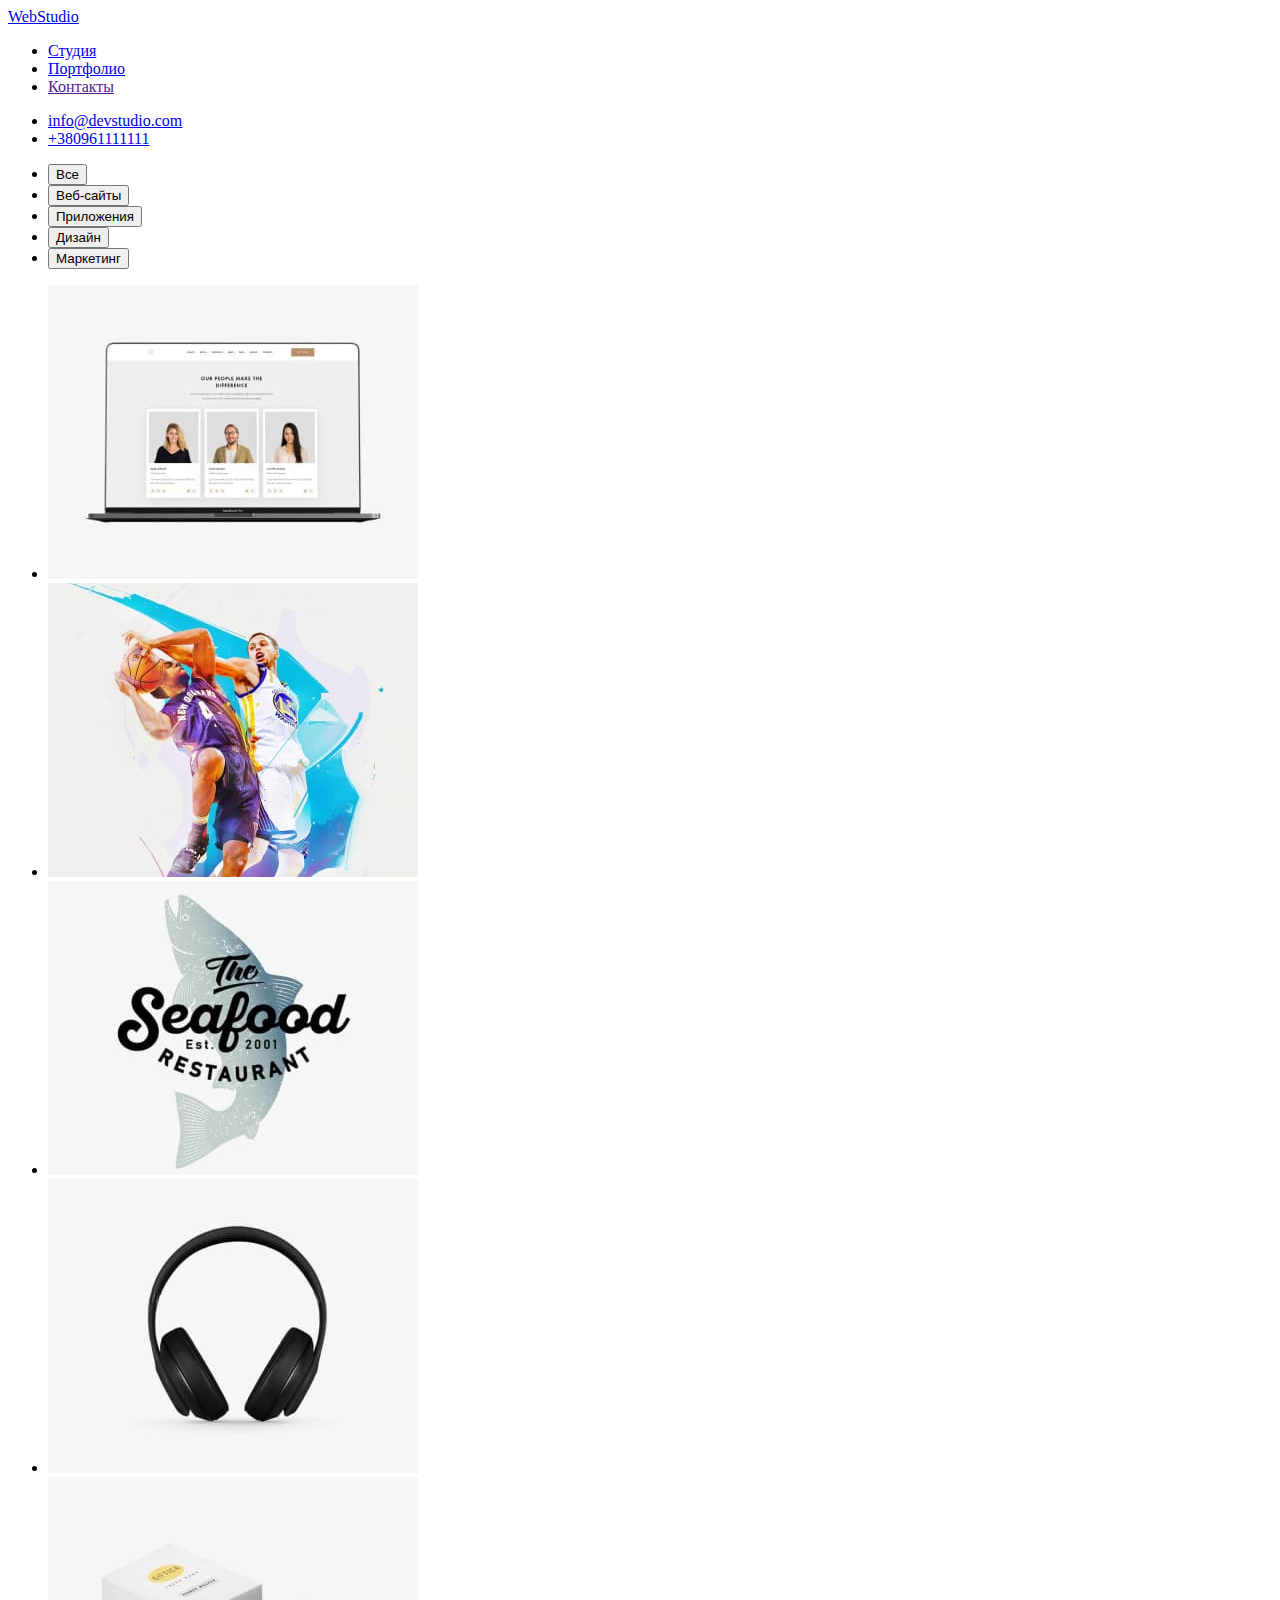
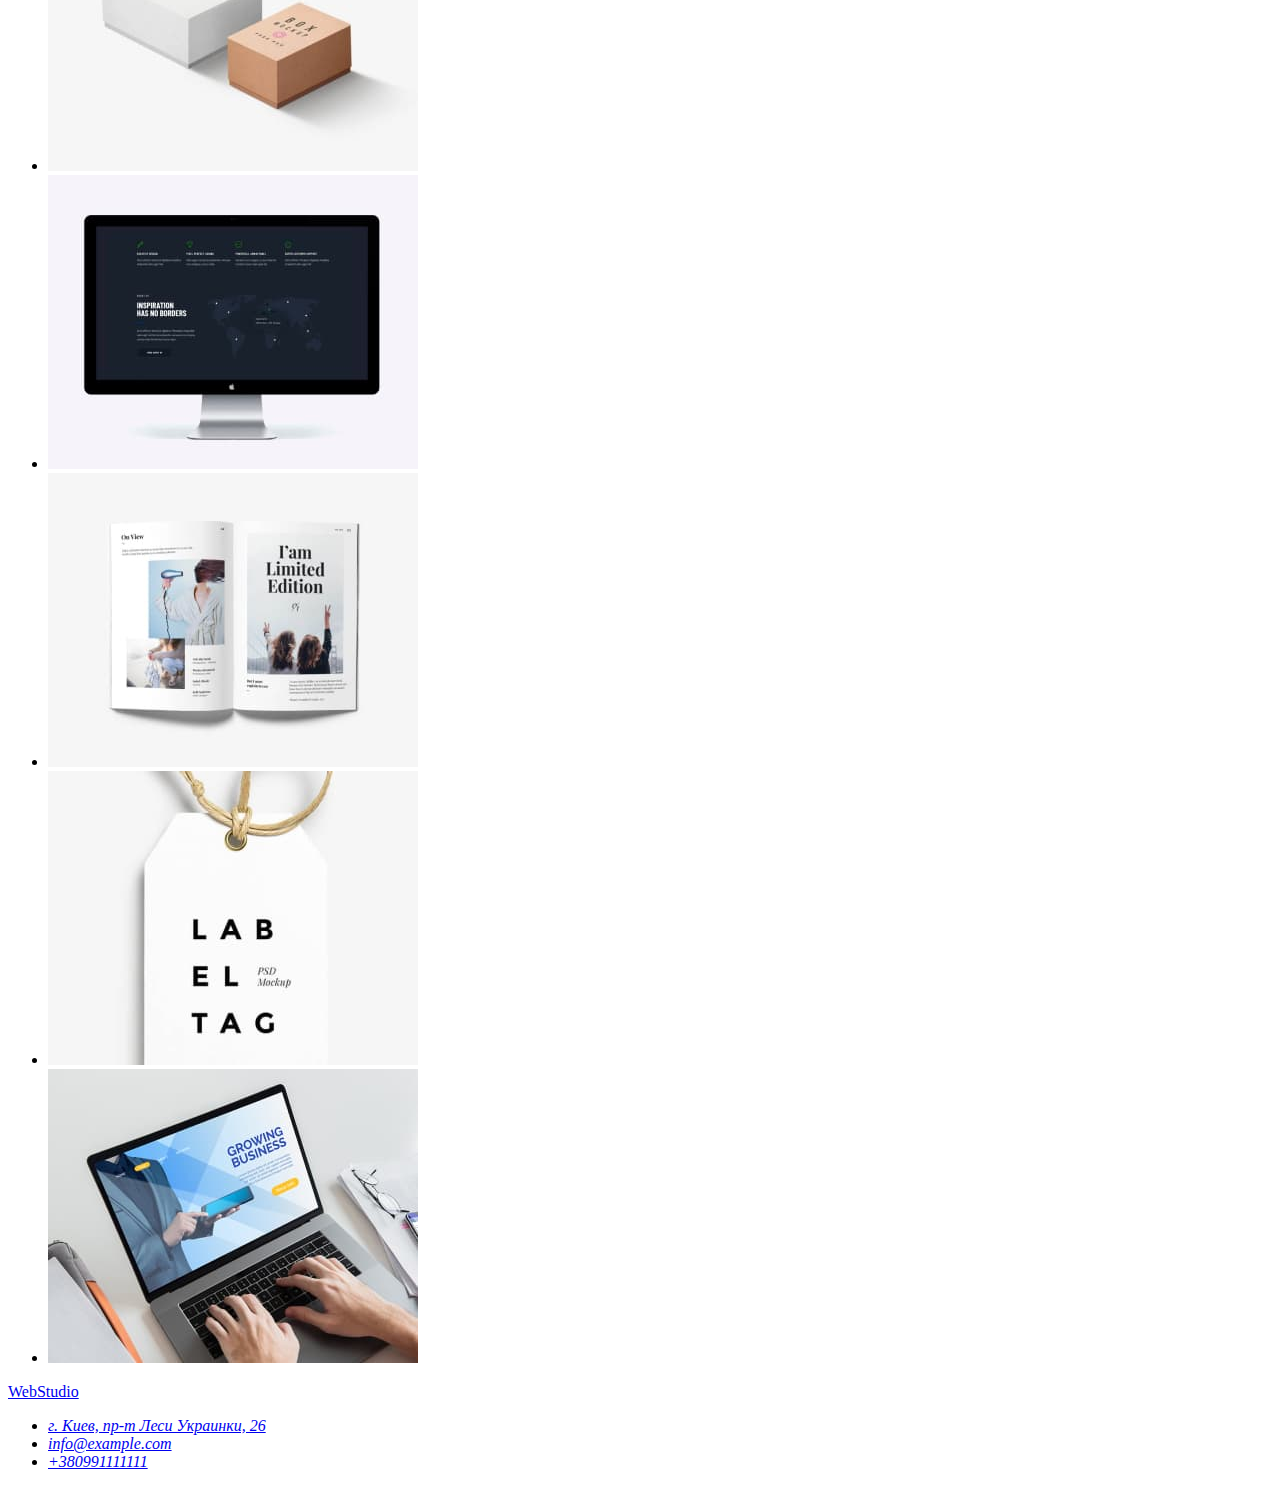
==== portfolio.html @ 64e0e924 "CSS-start" ====
<!DOCTYPE html>
<html lang="ru">
  <head>
    <meta charset="UTF-8" />
    <meta http-equiv="X-UA-Compatible" content="IE=edge" />
    <meta name="viewport" content="width=device-width, initial-scale=1.0" />
    <link rel="preconnect" href="https://fonts.googleapis.com" />
    <link rel="preconnect" href="https://fonts.gstatic.com" crossorigin />
    <link
      href="https://fonts.googleapis.com/css2?family=Oleo+Script&family=Raleway:wght@700&family=Roboto:wght@400;500;700;900&display=swap"
      rel="stylesheet"
    />
    <link rel="stylesheet" href="./css/styles.css" />
    <title>Portfolio</title>
  </head>
  <body>
    <header>
      <nav>
        <a href="./index.html">WebStudio</a>
        <ul>
          <li><a href="./index.html">Студия</a></li>
          <li><a href="./portfolio.html">Портфолио</a></li>
          <li><a href="">Контакты</a></li>
        </ul>
      </nav>
      <ul>
        <li><a href="mailto:info@devstudio.com">info@devstudio.com</a></li>
        <li><a href="tel:+380961111111">+380961111111</a></li>
      </ul>
    </header>

    <main>
      <ul>
        <li>
          <button type="button">Все</button>
        </li>
        <li>
          <button type="button">Веб-сайты</button>
        </li>
        <li>
          <button type="button">Приложения</button>
        </li>
        <li>
          <button type="button">Дизайн</button>
        </li>
        <li>
          <button type="button">Маркетинг</button>
        </li>
      </ul>
      <section>
        <h1 hidden>Портфолио</h1>
        <ul>
          <li>
            <img
              src="./images/tehnokrjak.jpg"
              alt="Веб сайт Технокряк"
              width="370"
            />
          </li>
          <li>
            <img
              src="./images/neworleanvsgoldenstar.jpg"
              alt="Постер баскетбольных команд"
              width="370"
            />
          </li>
          <li>
            <img
              src="./images/seafood.jpg"
              alt="Логотип ресторана морской еды"
              width="370"
            />
          </li>
          <li>
            <img src="./images/prime.jpg" alt="Фото наушников" width="370" />
          </li>
          <li>
            <img
              src="./images/boxes.jpg"
              alt="Изображение коробок"
              width="370"
            />
          </li>
          <li>
            <img
              src="./images/inspiration.jpg"
              alt="Изображение монитора"
              width="370"
            />
          </li>
          <li>
            <img
              src="./images/limitededition.jpg"
              alt="Изображение журнала"
              width="370"
            />
          </li>
          <li>
            <img
              src="./images/labproject.jpg"
              alt="Изображение этикетки"
              width="370"
            />
          </li>
          <li>
            <img
              src="./images/growingbusiness.jpg"
              alt="Изображение компьютерного приложения"
              width="370"
            />
          </li>
        </ul>
      </section>
    </main>

    <footer>
      <a href="./index.html">WebStudio</a>
      <address>
        <ul>
          <li><a href="/">г. Киев, пр-т Леси Украинки, 26</a></li>
          <li><a href="mailto:info@example.com">info@example.com</a></li>
          <li><a href="tel:+380991111111">+380991111111</a></li>
        </ul>
      </address>
    </footer>
  </body>
</html>
---- css/styles.css ----
:root {
  --main-color: #757575;
  --secondary-color: #212121;
  --accent-color: #2196f3;
  --white-color: #ffffff;
}
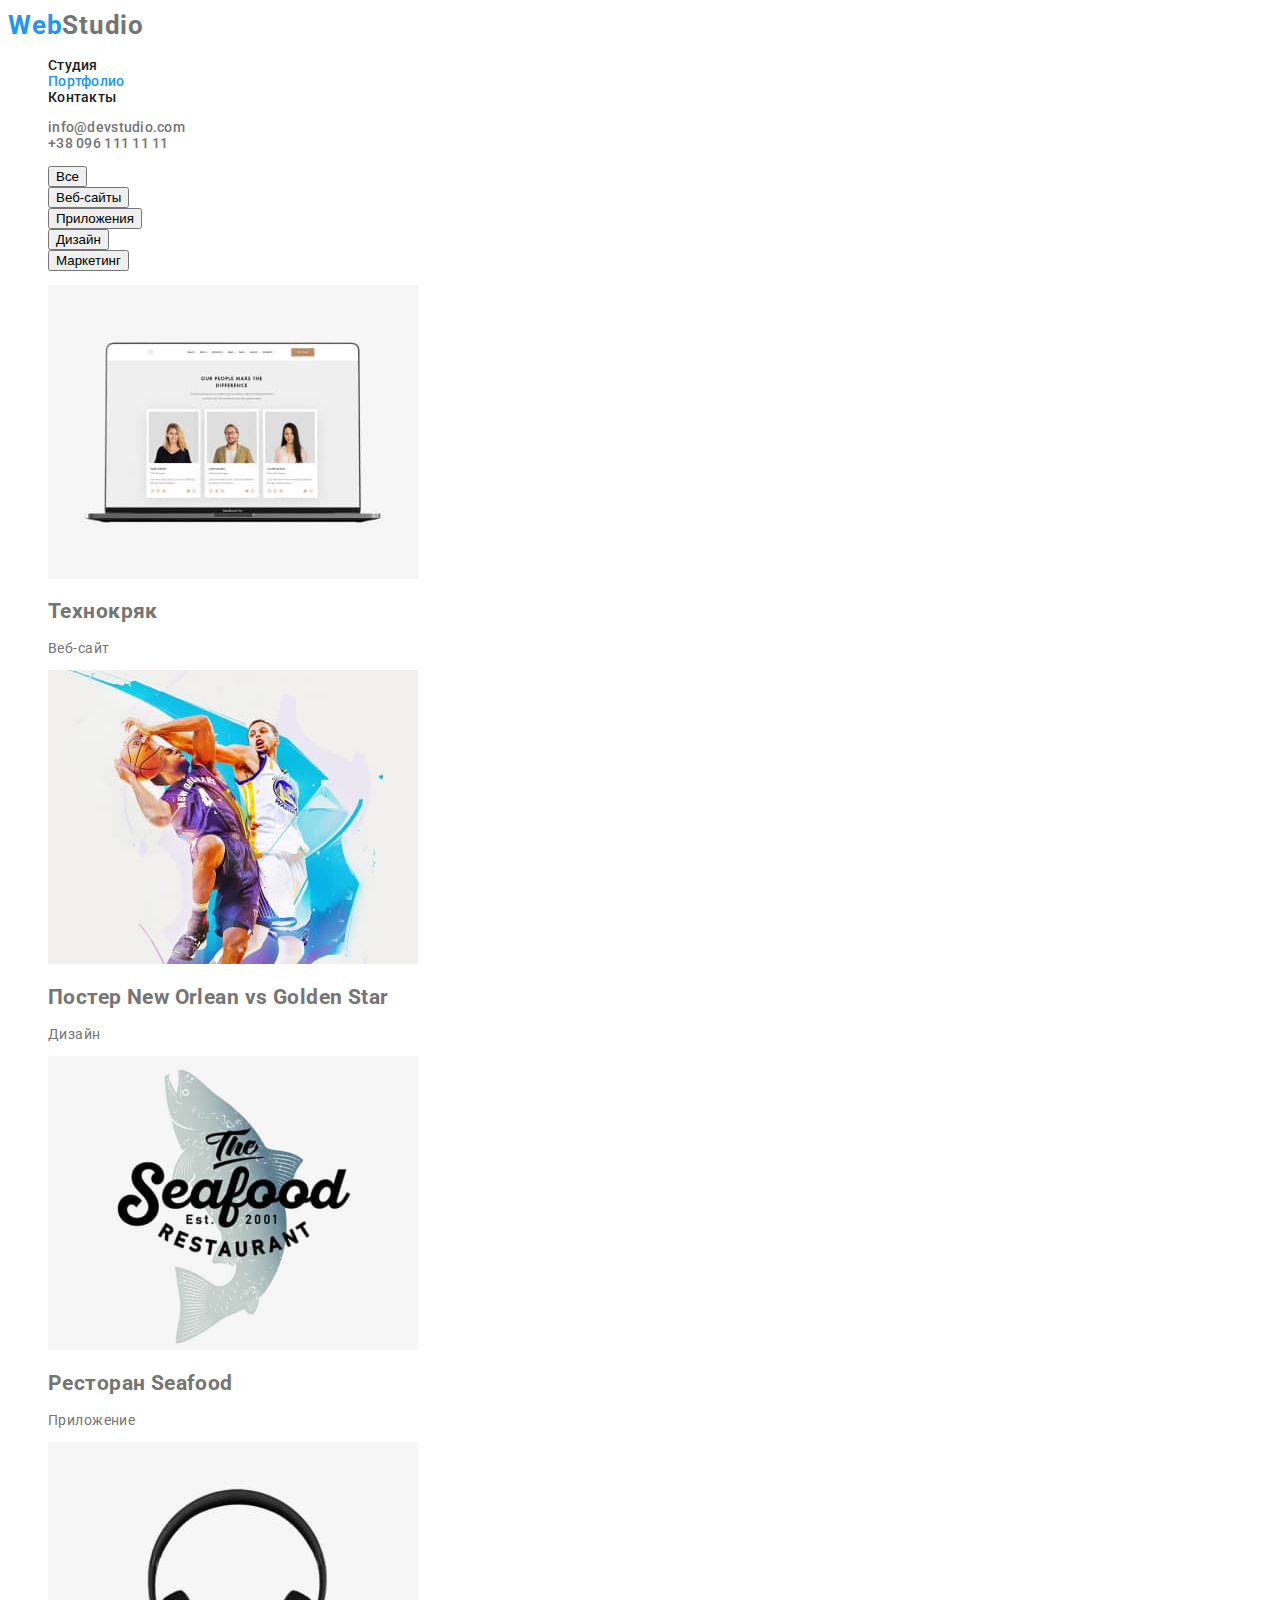
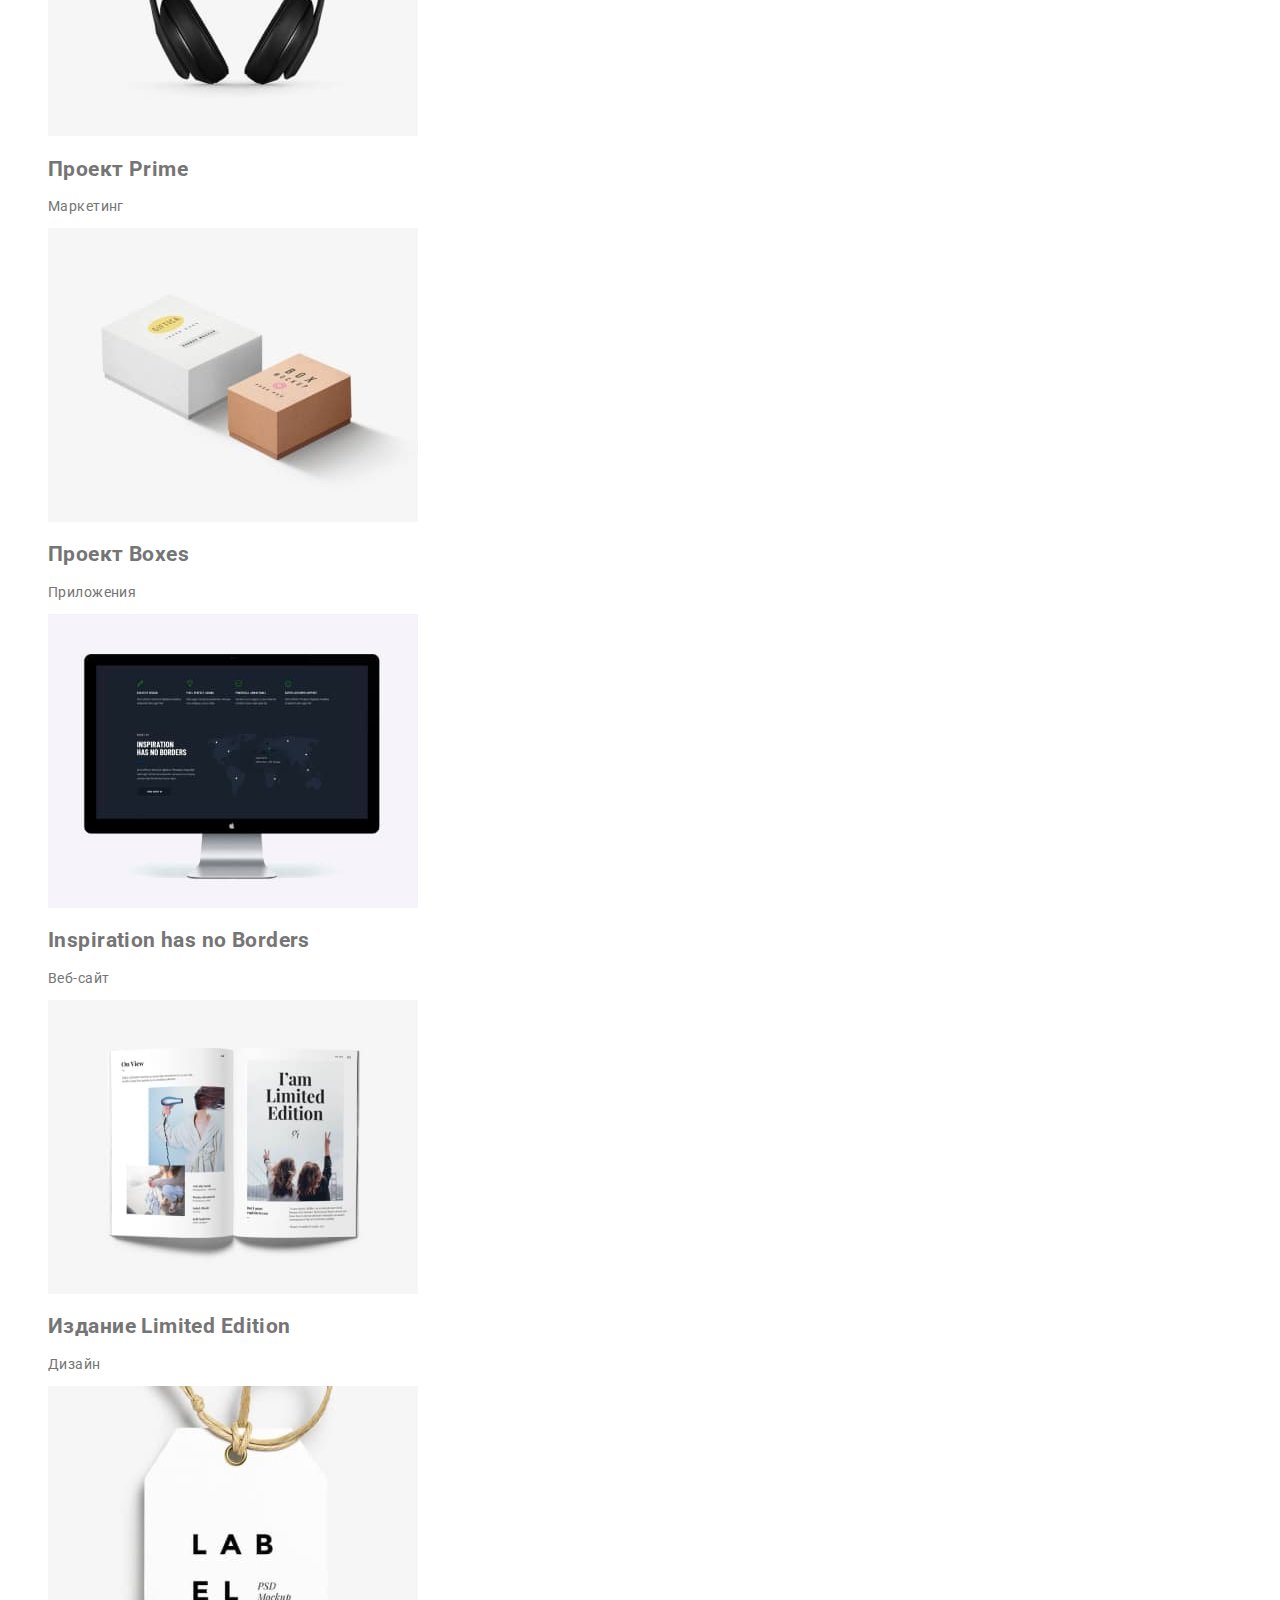
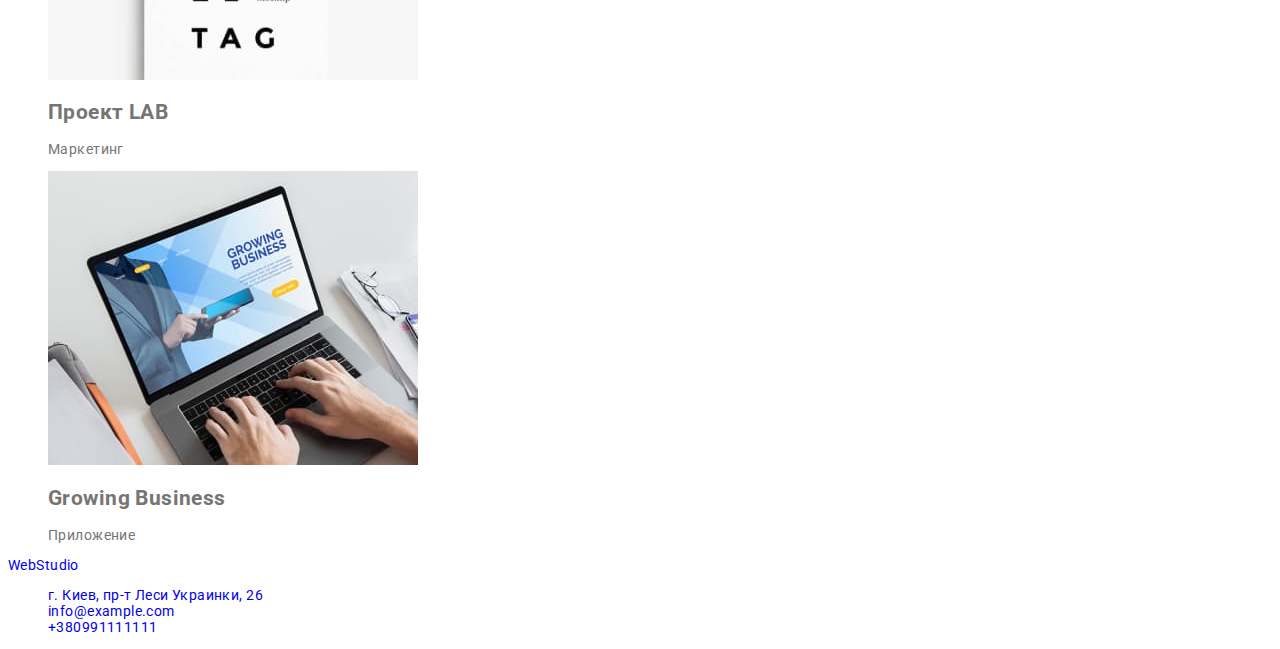
==== commit 67325503: "css-in-progress" ====
--- a/portfolio.html
+++ b/portfolio.html
@@ -4,6 +4,7 @@
     <meta charset="UTF-8" />
     <meta http-equiv="X-UA-Compatible" content="IE=edge" />
     <meta name="viewport" content="width=device-width, initial-scale=1.0" />
+    <title>Portfolio</title>
     <link rel="preconnect" href="https://fonts.googleapis.com" />
     <link rel="preconnect" href="https://fonts.gstatic.com" crossorigin />
     <link
@@ -11,44 +12,42 @@
       rel="stylesheet"
     />
     <link rel="stylesheet" href="./css/styles.css" />
-    <title>Portfolio</title>
-  </head>
-  <body>
-    <header>
-      <nav>
-        <a href="./index.html">WebStudio</a>
+  <header class="header">
+      <nav class="navigation">
+        <a href="./index.html" class="logo-header"> <span>Web</span>Studio</a>
         <ul>
-          <li><a href="./index.html">Студия</a></li>
-          <li><a href="./portfolio.html">Портфолио</a></li>
-          <li><a href="">Контакты</a></li>
+          <li><a href="./index.html" class="nav-link">Студия</a></li>
+          <li><a href="./portfolio.html" class="nav-link current">Портфолио</a></li>
+          <li><a href="/" class="nav-link">Контакты</a></li>
         </ul>
       </nav>
-      <ul>
-        <li><a href="mailto:info@devstudio.com">info@devstudio.com</a></li>
-        <li><a href="tel:+380961111111">+380961111111</a></li>
+      <ul class="contacts-header">
+        <li><a href="mailto:info@devstudio.com" class="mail">info@devstudio.com</a></li>
+        <li><a href="tel:+380961111111" class="tel">+38 096 111 11 11</a></li>
       </ul>
     </header>
 
     <main>
-      <ul>
-        <li>
-          <button type="button">Все</button>
-        </li>
-        <li>
-          <button type="button">Веб-сайты</button>
-        </li>
-        <li>
-          <button type="button">Приложения</button>
-        </li>
-        <li>
-          <button type="button">Дизайн</button>
-        </li>
-        <li>
-          <button type="button">Маркетинг</button>
-        </li>
-      </ul>
       <section>
         <h1 hidden>Портфолио</h1>
+        <ul>
+          <li>
+            <button type="button">Все</button>
+          </li>
+          <li>
+            <button type="button">Веб-сайты</button>
+          </li>
+          <li>
+            <button type="button">Приложения</button>
+          </li>
+          <li>
+            <button type="button">Дизайн</button>
+          </li>
+          <li>
+            <button type="button">Маркетинг</button>
+          </li>
+        </ul>
+
         <ul>
           <li>
             <img
@@ -56,6 +55,8 @@
               alt="Веб сайт Технокряк"
               width="370"
             />
+            <h2>Технокряк</h2>
+            <p>Веб-сайт</p>
           </li>
           <li>
             <img
@@ -63,6 +64,8 @@
               alt="Постер баскетбольных команд"
               width="370"
             />
+            <h2>Постер <span lang="en">New Orlean vs Golden Star</span></h2>
+            <p>Дизайн</p>
           </li>
           <li>
             <img
@@ -70,16 +73,22 @@
               alt="Логотип ресторана морской еды"
               width="370"
             />
+            <h2>Ресторан <span lang="en">Seafood</span></h2>
+            <p>Приложение</p>
           </li>
           <li>
             <img src="./images/prime.jpg" alt="Фото наушников" width="370" />
           </li>
+          <h2>Проект <span lang="en">Prime<span></h2>
+          <p>Маркетинг</p>
           <li>
             <img
               src="./images/boxes.jpg"
               alt="Изображение коробок"
               width="370"
             />
+            <h2>Проект <span lang="en">Boxes</span></h2>
+            <p>Приложения</p>
           </li>
           <li>
             <img
@@ -87,6 +96,8 @@
               alt="Изображение монитора"
               width="370"
             />
+            <h2 lang="en">Inspiration has no Borders</h2>
+            <p>Веб-сайт</p>
           </li>
           <li>
             <img
@@ -94,6 +105,8 @@
               alt="Изображение журнала"
               width="370"
             />
+            <h2>Издание Limited Edition</h2>
+            <p>Дизайн</p>
           </li>
           <li>
             <img
@@ -101,6 +114,8 @@
               alt="Изображение этикетки"
               width="370"
             />
+            <h2>Проект LAB</h2>
+            <p>Маркетинг</p>
           </li>
           <li>
             <img
@@ -108,6 +123,8 @@
               alt="Изображение компьютерного приложения"
               width="370"
             />
+            <h2>Growing Business</h2>
+            <p>Приложение</p>
           </li>
         </ul>
       </section>
@@ -115,7 +132,7 @@
 
     <footer>
       <a href="./index.html">WebStudio</a>
-      <address>
+      <address class="address">
         <ul>
           <li><a href="/">г. Киев, пр-т Леси Украинки, 26</a></li>
           <li><a href="mailto:info@example.com">info@example.com</a></li>
--- a/css/styles.css
+++ b/css/styles.css
@@ -1,6 +1,107 @@
 :root {
-  --main-color: #757575;
-  --secondary-color: #212121;
+  --main-text-color: #757575;
+  --title-color: #212121;
   --accent-color: #2196f3;
   --white-color: #ffffff;
+  --letter-spacing-main: 0.03 em;
 }
+
+body {
+  color: var(--main-text-color);
+  background-color: var(--white-color);
+  font-family: Roboto, sans-serif;
+  letter-spacing: 0.03em;
+  font-size: 14px;
+}
+
+a {
+  text-decoration: none;
+}
+ul {
+  list-style: none;
+}
+
+.header {
+  font-weight: 500;
+  font-size: 14px;
+  line-height: 1.14;
+  letter-spacing: 0.02em;
+}
+
+.logo-header {
+  color: var(--title-color)
+  font-family: Raleway, sans-serif;
+  font-weight: 700;
+  font-size: 26px;
+  line-height: 1.19;
+  letter-spacing: 0.03em;
+  cursor: pointer;
+}
+
+.logo-header > span{
+  color: var(--accent-color);
+  line-height: 1.38;
+}
+
+.nav-link {
+color: var(--title-color);
+cursor: pointer;
+}
+
+.nav-link:hover, .nav-link:focus {
+  color: var(--accent-color);
+}
+
+.navigation .nav-link.current {
+  color: var(--accent-color);
+}
+
+.contacts-header .mail,
+.contacts-header .tel {
+color: var(--main-text-color);
+  font-style: normal;
+}
+
+.contacts-header .mail:hover, .contacts-header .mail:focus {
+  color: var(--accent-color);
+}
+
+.contacts-header .tel:hover, .contacts-header .tel:focus {
+  color: var(--accent-color);
+}
+
+.hero-block {
+  background-color: #2F303A;
+}
+
+.title-hero {
+  font-style: normal;
+  font-weight: 900;
+  font-size: 44px;
+  line-height: 1.36;
+  text-align: center;
+  letter-spacing: 0.06em;
+  text-transform: uppercase;
+  color: #ffffff;
+}
+
+.modal-button {
+  font-family: inherit;
+  color: var(--white-color);
+  font-style: normal;
+  font-weight: 700;
+  font-size: 16px;
+  line-height: 1.87;
+  display: flex;
+  align-items: center;
+  text-align: center;
+  letter-spacing: 0.06em;
+  background: var(--accent-color);
+  box-shadow: 0px 4px 4px rgba(0, 0, 0, 0.15);
+  border-radius: 4px;
+  cursor: pointer;
+}
+
+.address {
+  font-style: normal;
+}
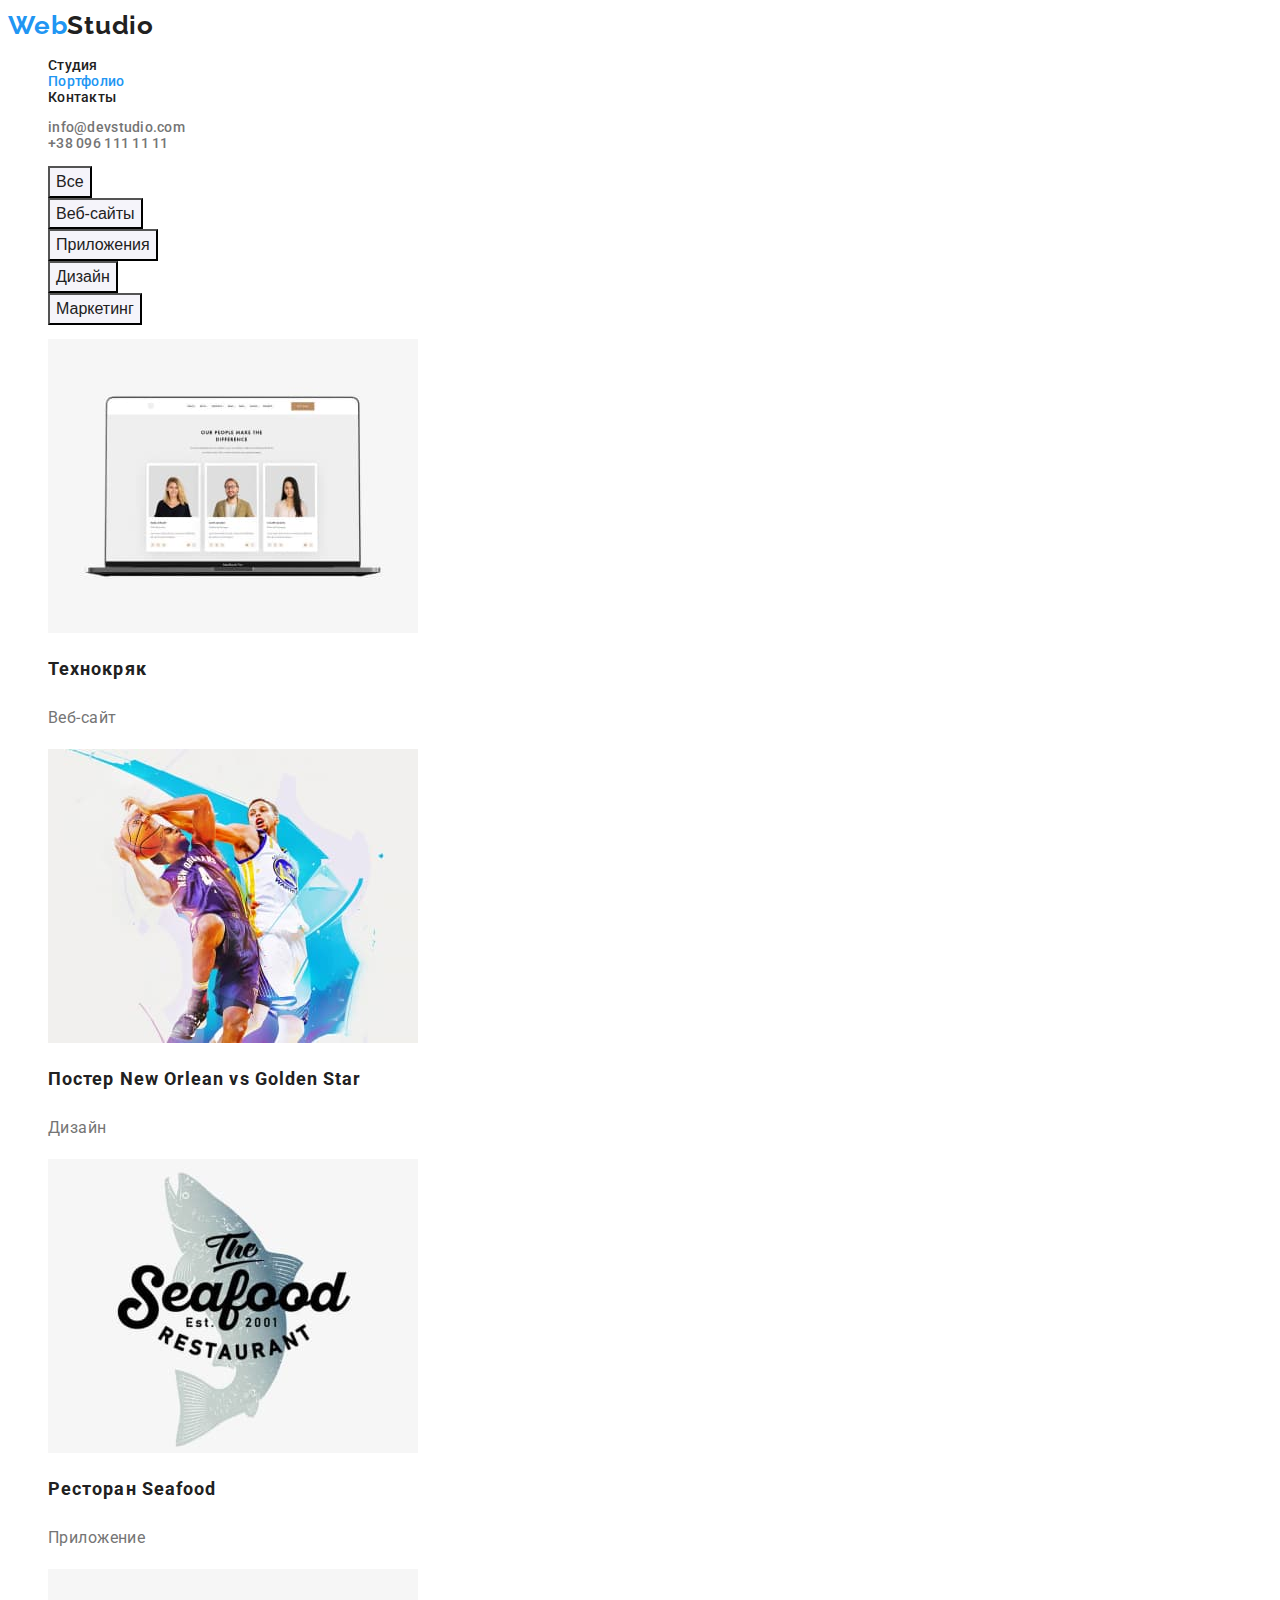
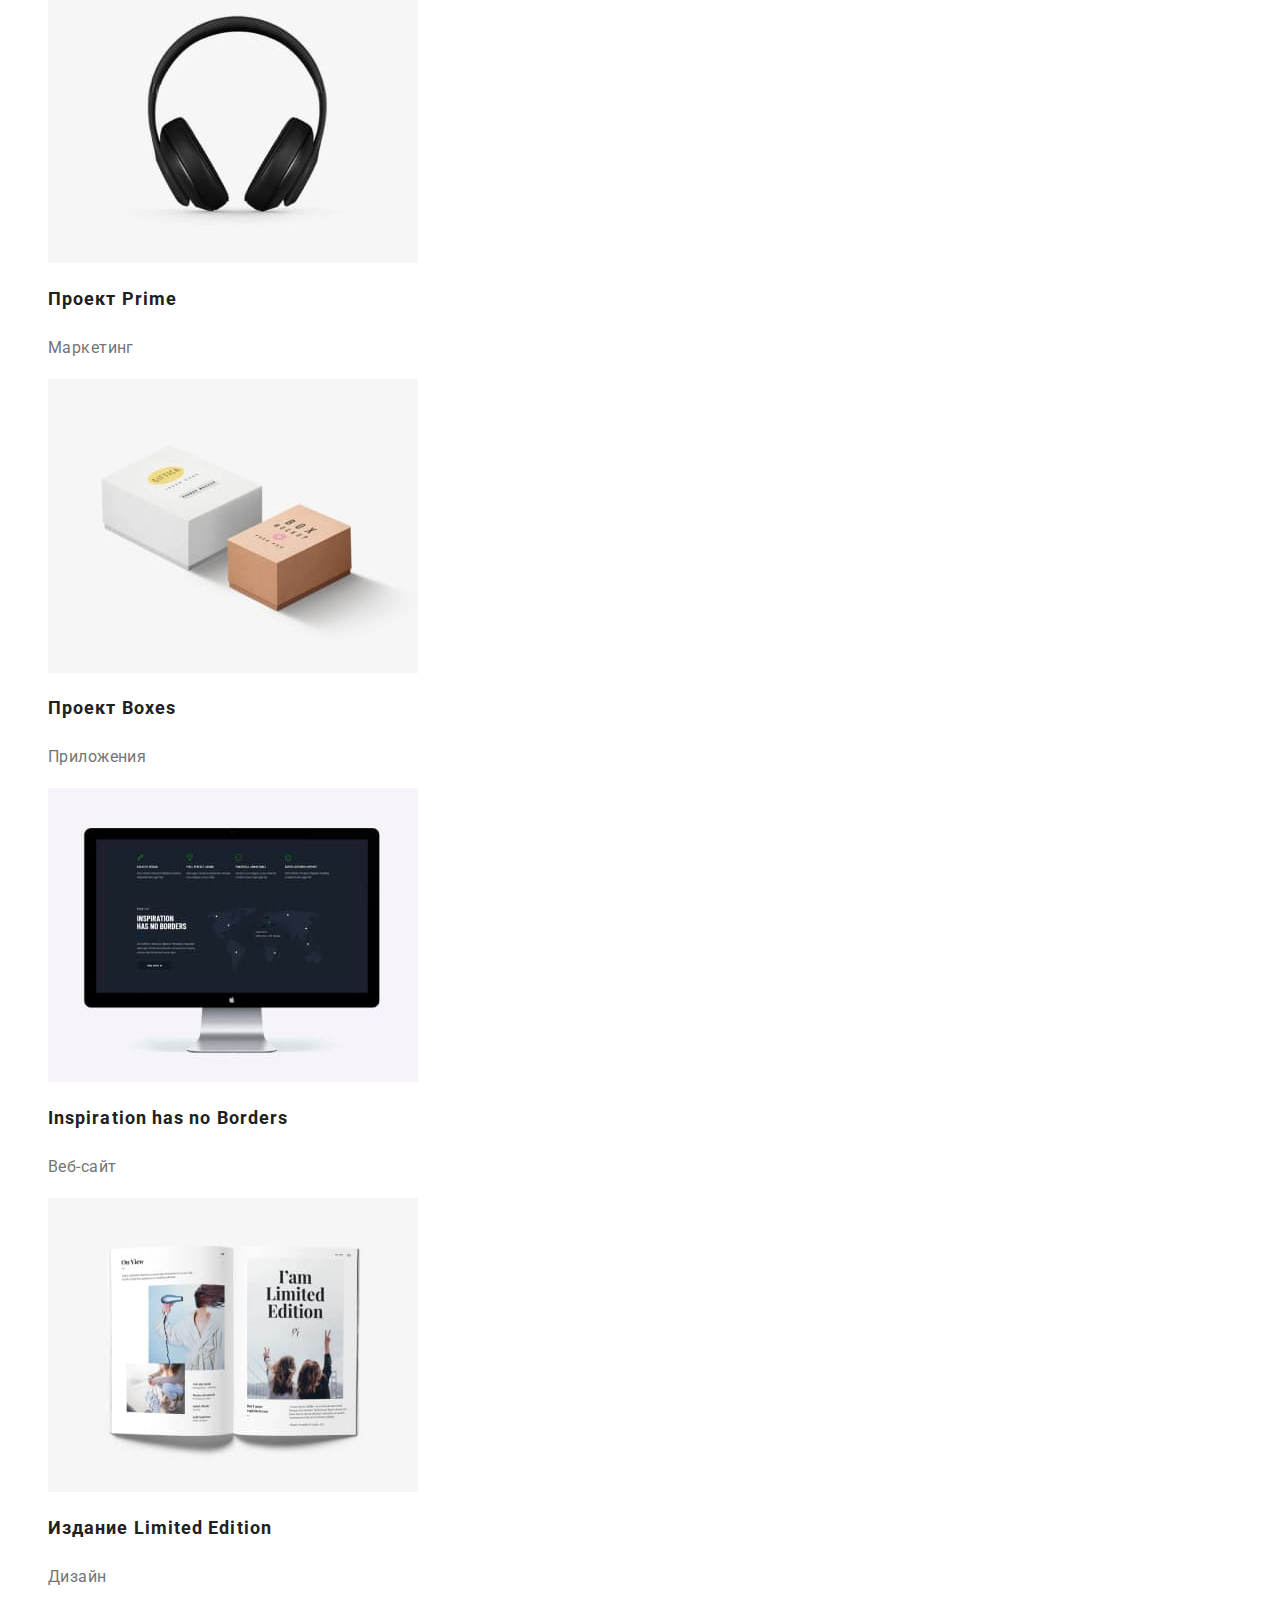
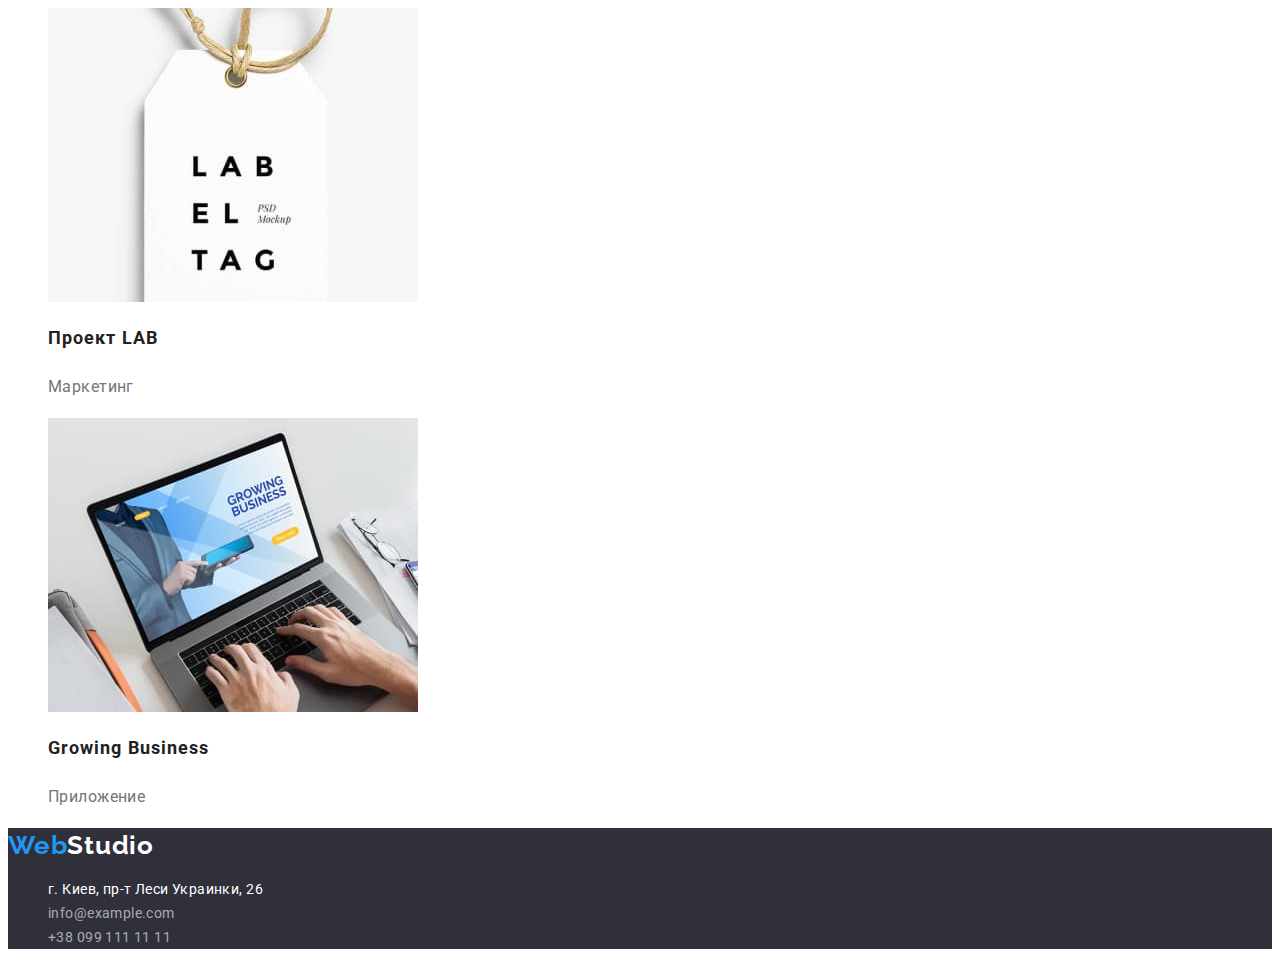
==== commit 7484d881: "homework2-check" ====
--- a/portfolio.html
+++ b/portfolio.html
@@ -4,7 +4,7 @@
     <meta charset="UTF-8" />
     <meta http-equiv="X-UA-Compatible" content="IE=edge" />
     <meta name="viewport" content="width=device-width, initial-scale=1.0" />
-    <title>Portfolio</title>
+    <title>WebStudio</title>
     <link rel="preconnect" href="https://fonts.googleapis.com" />
     <link rel="preconnect" href="https://fonts.gstatic.com" crossorigin />
     <link
@@ -14,129 +14,139 @@
     <link rel="stylesheet" href="./css/styles.css" />
   <header class="header">
       <nav class="navigation">
-        <a href="./index.html" class="logo-header"> <span>Web</span>Studio</a>
-        <ul>
-          <li><a href="./index.html" class="nav-link">Студия</a></li>
-          <li><a href="./portfolio.html" class="nav-link current">Портфолио</a></li>
-          <li><a href="/" class="nav-link">Контакты</a></li>
+        <a href="./index.html" class="logo-header link"> <span>Web</span>Studio</a>
+        <ul class="list">
+          <li><a href="./index.html" class="nav-link link">Студия</a></li>
+          <li><a href="./portfolio.html" class="nav-link current link">Портфолио</a></li>
+          <li><a href="/" class="nav-link link">Контакты</a></li>
         </ul>
       </nav>
-      <ul class="contacts-header">
-        <li><a href="mailto:info@devstudio.com" class="mail">info@devstudio.com</a></li>
-        <li><a href="tel:+380961111111" class="tel">+38 096 111 11 11</a></li>
+      <ul class="contacts-header list">
+        <li><a href="mailto:info@devstudio.com" class="mail link">info@devstudio.com</a></li>
+        <li><a href="tel:+380961111111" class="tel link">+38 096 111 11 11</a></li>
       </ul>
     </header>
 
-    <main>
-      <section>
-        <h1 hidden>Портфолио</h1>
-        <ul>
+    <main class="main-portfolio">
+      <section class="portfolio-cards">
+        <h1 hidden class="hidden-portfolio-title">Портфолио</h1>
+        <ul class="portfolio-filter-menu list">
           <li>
-            <button type="button">Все</button>
+            <button type="button" class="filter-menu-item">Все</button>
           </li>
           <li>
-            <button type="button">Веб-сайты</button>
+            <button type="button" class="filter-menu-item">Веб-сайты</button>
           </li>
           <li>
-            <button type="button">Приложения</button>
+            <button type="button" class="filter-menu-item">Приложения</button>
           </li>
           <li>
-            <button type="button">Дизайн</button>
+            <button type="button" class="filter-menu-item">Дизайн</button>
           </li>
           <li>
-            <button type="button">Маркетинг</button>
+            <button type="button" class="filter-menu-item">Маркетинг</button>
           </li>
         </ul>
 
-        <ul>
-          <li>
+        <ul class="list">
+          <li><div class="portfolio-card-box">
             <img
               src="./images/tehnokrjak.jpg"
               alt="Веб сайт Технокряк"
               width="370"
             />
-            <h2>Технокряк</h2>
-            <p>Веб-сайт</p>
+            <h2 class="card-item">Технокряк</h2>
+            <p class="card-category">Веб-сайт</p>
+            </div>
           </li>
-          <li>
+          <li><div class="portfolio-card-box">
             <img
               src="./images/neworleanvsgoldenstar.jpg"
               alt="Постер баскетбольных команд"
               width="370"
             />
-            <h2>Постер <span lang="en">New Orlean vs Golden Star</span></h2>
-            <p>Дизайн</p>
+            <h2 class="card-item">Постер <span lang="en">New Orlean vs Golden Star</span></h2>
+            <p class="card-category">Дизайн</p>
+            </div>
           </li>
-          <li>
+          <li><div class="portfolio-card-box">
             <img
               src="./images/seafood.jpg"
               alt="Логотип ресторана морской еды"
               width="370"
             />
-            <h2>Ресторан <span lang="en">Seafood</span></h2>
-            <p>Приложение</p>
+            <h2 class="card-item">Ресторан <span lang="en">Seafood</span></h2>
+            <p class="card-category">Приложение</p>
+            </div>
           </li>
-          <li>
+          <li> 
+            <div class="portfolio-card-box">
             <img src="./images/prime.jpg" alt="Фото наушников" width="370" />
+          <h2 class="card-item">Проект <span lang="en">Prime</span></h2>
+          <p class="card-category">Маркетинг</p>
+          </div>
           </li>
-          <h2>Проект <span lang="en">Prime<span></h2>
-          <p>Маркетинг</p>
-          <li>
+          <li><div class="portfolio-card-box">
             <img
               src="./images/boxes.jpg"
               alt="Изображение коробок"
               width="370"
             />
-            <h2>Проект <span lang="en">Boxes</span></h2>
-            <p>Приложения</p>
+            <h2 class="card-item">Проект <span lang="en">Boxes</span></h2>
+            <p class="card-category">Приложения</p>
+            </div>
           </li>
-          <li>
+          <li><div class="portfolio-card-box">
             <img
               src="./images/inspiration.jpg"
               alt="Изображение монитора"
               width="370"
             />
-            <h2 lang="en">Inspiration has no Borders</h2>
-            <p>Веб-сайт</p>
+            <h2 lang="en" class="card-item">Inspiration has no Borders</h2>
+            <p class="card-category">Веб-сайт</p>
+            </div>
           </li>
-          <li>
+          <li><div class="portfolio-card-box">
             <img
               src="./images/limitededition.jpg"
               alt="Изображение журнала"
               width="370"
             />
-            <h2>Издание Limited Edition</h2>
-            <p>Дизайн</p>
+            <h2 class="card-item">Издание <span lang="en">Limited Edition</span></h2>
+            <p class="card-category">Дизайн</p>
+            </div>
           </li>
-          <li>
+          <li><div class="portfolio-card-box">
             <img
               src="./images/labproject.jpg"
               alt="Изображение этикетки"
               width="370"
             />
-            <h2>Проект LAB</h2>
-            <p>Маркетинг</p>
+            <h2 class="card-item">Проект <span lang="en">LAB</span></h2>
+            <p class="card-category">Маркетинг</p>
+            </div>
           </li>
-          <li>
+          <li><div class="portfolio-card-box">
             <img
               src="./images/growingbusiness.jpg"
               alt="Изображение компьютерного приложения"
               width="370"
             />
-            <h2>Growing Business</h2>
-            <p>Приложение</p>
+            <h2 class="card-item"> <span lang="en">Growing Business</span></h2>
+            <p class="card-category">Приложение</p>
+            </div>
           </li>
         </ul>
       </section>
     </main>
 
-    <footer>
-      <a href="./index.html">WebStudio</a>
+    <footer class="footer">
+      <a href="./index.html" class="logo-footer link"><span>Web</span>Studio</a>
       <address class="address">
-        <ul>
-          <li><a href="/">г. Киев, пр-т Леси Украинки, 26</a></li>
-          <li><a href="mailto:info@example.com">info@example.com</a></li>
-          <li><a href="tel:+380991111111">+380991111111</a></li>
+        <ul class="list">
+          <li><a href="/" class="footer-contact-adress link">г. Киев, пр-т Леси Украинки, 26</a></li>
+          <li><a href="mailto:info@example.com" class="footer-contact-mail link">info@example.com</a></li>
+          <li><a href="tel:+380991111111" class="footer-contact-tel link">+38 099 111 11 11</a></li>
         </ul>
       </address>
     </footer>
--- a/css/styles.css
+++ b/css/styles.css
@@ -2,22 +2,28 @@
   --main-text-color: #757575;
   --title-color: #212121;
   --accent-color: #2196f3;
-  --white-color: #ffffff;
+  --background-color: #ffffff;
+  --team-description-background: #f5f4fa;
+  --secondary-background-color: #2f303a;
+  --modal-button-hover-color: #188ce8;
+  --modal-button-hover-options: 0px 4px 4px rgba(0, 0, 0, 0.15);
+  --footer-adress-color: rgba(255, 255, 255, 0.6);
   --letter-spacing-main: 0.03 em;
+  --filter-menu-main-color: #f5f4fa;
 }
 
 body {
   color: var(--main-text-color);
-  background-color: var(--white-color);
+  background-color: var(--background-color);
   font-family: Roboto, sans-serif;
   letter-spacing: 0.03em;
   font-size: 14px;
 }
 
-a {
+.link {
   text-decoration: none;
 }
-ul {
+.list {
   list-style: none;
 }
 
@@ -29,7 +35,7 @@
 }
 
 .logo-header {
-  color: var(--title-color)
+  color: var(--title-color);
   font-family: Raleway, sans-serif;
   font-weight: 700;
   font-size: 26px;
@@ -38,17 +44,18 @@
   cursor: pointer;
 }
 
-.logo-header > span{
+.logo-header > span {
   color: var(--accent-color);
   line-height: 1.38;
 }
 
 .nav-link {
-color: var(--title-color);
-cursor: pointer;
-}
-
-.nav-link:hover, .nav-link:focus {
+  color: var(--title-color);
+  cursor: pointer;
+}
+
+.nav-link:hover,
+.nav-link:focus {
   color: var(--accent-color);
 }
 
@@ -58,20 +65,22 @@
 
 .contacts-header .mail,
 .contacts-header .tel {
-color: var(--main-text-color);
-  font-style: normal;
-}
-
-.contacts-header .mail:hover, .contacts-header .mail:focus {
-  color: var(--accent-color);
-}
-
-.contacts-header .tel:hover, .contacts-header .tel:focus {
+  color: var(--main-text-color);
+  font-style: normal;
+}
+
+.contacts-header .mail:hover,
+.contacts-header .mail:focus {
+  color: var(--accent-color);
+}
+
+.contacts-header .tel:hover,
+.contacts-header .tel:focus {
   color: var(--accent-color);
 }
 
 .hero-block {
-  background-color: #2F303A;
+  background-color: var(--secondary-background-color);
 }
 
 .title-hero {
@@ -87,7 +96,7 @@
 
 .modal-button {
   font-family: inherit;
-  color: var(--white-color);
+  color: var(--background-color);
   font-style: normal;
   font-weight: 700;
   font-size: 16px;
@@ -102,6 +111,166 @@
   cursor: pointer;
 }
 
+.modal-button:hover,
+.modal-button:focus {
+  background-color: var(--modal-button-hover-color);
+  box-shadow: var(--modal-button-hover-options);
+  border-radius: 4px;
+}
+
+.block-title {
+  font-family: Roboto;
+  font-style: normal;
+  font-weight: 700;
+  font-size: 14px;
+  line-height: 1.14;
+  text-transform: uppercase;
+  color: var(--title-color);
+}
+
+.advantages-text {
+  font-weight: 400;
+  font-size: 14px;
+  line-height: 1.71;
+  color: var(--main-text-color);
+}
+
+.what-we-do-title {
+  font-weight: 700;
+  font-size: 36px;
+  line-height: 1.16;
+  text-align: center;
+  color: var(--title-color);
+}
+
+.team-decsription {
+  background-color: var(--team-description-background);
+}
+
+.team-decsription-title {
+  font-weight: 700;
+  font-size: 36px;
+  line-height: 1.16;
+  text-align: center;
+  color: var(--title-color);
+}
+
+.team-personal-card {
+  background-color: var(--background-color);
+}
+
+.team-personal-title {
+  font-weight: 500;
+  font-size: 16px;
+  line-height: 1.18;
+  text-align: center;
+  color: var(--title-color);
+}
+
+.team-personal-position {
+  font-weight: 400;
+  font-size: 16px;
+  line-height: 1.18;
+  text-align: center;
+  color: var(--main-text-color);
+}
+
+/* ===FOOTER=== */
+
+.footer {
+  background-color: var(--secondary-background-color);
+}
+
+.logo-footer {
+  color: var(--background-color);
+  font-family: Raleway, sans-serif;
+  font-weight: 700;
+  font-size: 26px;
+  line-height: 1.19;
+  letter-spacing: 0.03em;
+  cursor: pointer;
+}
+
+.logo-footer > span {
+  color: var(--accent-color);
+  line-height: 1.38;
+}
+
 .address {
   font-style: normal;
 }
+
+.footer-contact-adress {
+  font-style: normal;
+  font-weight: 400;
+  font-size: 14px;
+  line-height: 1.71;
+  color: var(--background-color);
+  cursor: pointer;
+}
+
+.footer-contact-mail,
+.footer-contact-tel {
+  font-family: Roboto;
+  font-style: normal;
+  font-weight: 400;
+  font-size: 14px;
+  line-height: 1.71;
+  letter-spacing: 0.03em;
+  color: var(--footer-adress-color);
+  cursor: pointer;
+}
+
+.footer-contact-adress:hover,
+.footer-contact-adress:focus {
+  color: var(--accent-color);
+}
+
+.footer-contact-mail:hover,
+.footer-contact-mail:focus {
+  color: var(--accent-color);
+}
+
+.footer-contact-tel:hover,
+.footer-contact-tel:focus {
+  color: var(--accent-color);
+}
+
+/* === END FOOTER FOR MAIN PAGE=== */
+
+/* PORTFOLIO PAGE */
+
+.filter-menu-item {
+  font-weight: 500;
+  font-size: 16px;
+  line-height: 1.62;
+  text-align: center;
+  color: var(--title-color);
+  background: var(--filter-menu-main-color);
+  cursor: pointer;
+}
+
+.filter-menu-item:hover,
+.filter-menu-item:focus {
+  color: var(--background-color);
+  background-color: var(--accent-color);
+}
+
+.portfolio-card-box {
+  background-color: var(--background-color);
+}
+
+.card-item {
+  font-weight: 700;
+  font-size: 18px;
+  line-height: 2;
+  letter-spacing: 0.06em;
+  color: var(--title-color);
+}
+
+.card-category {
+  font-weight: 400;
+  font-size: 16px;
+  line-height: 1.87;
+  color: var(--main-text-color);
+}
